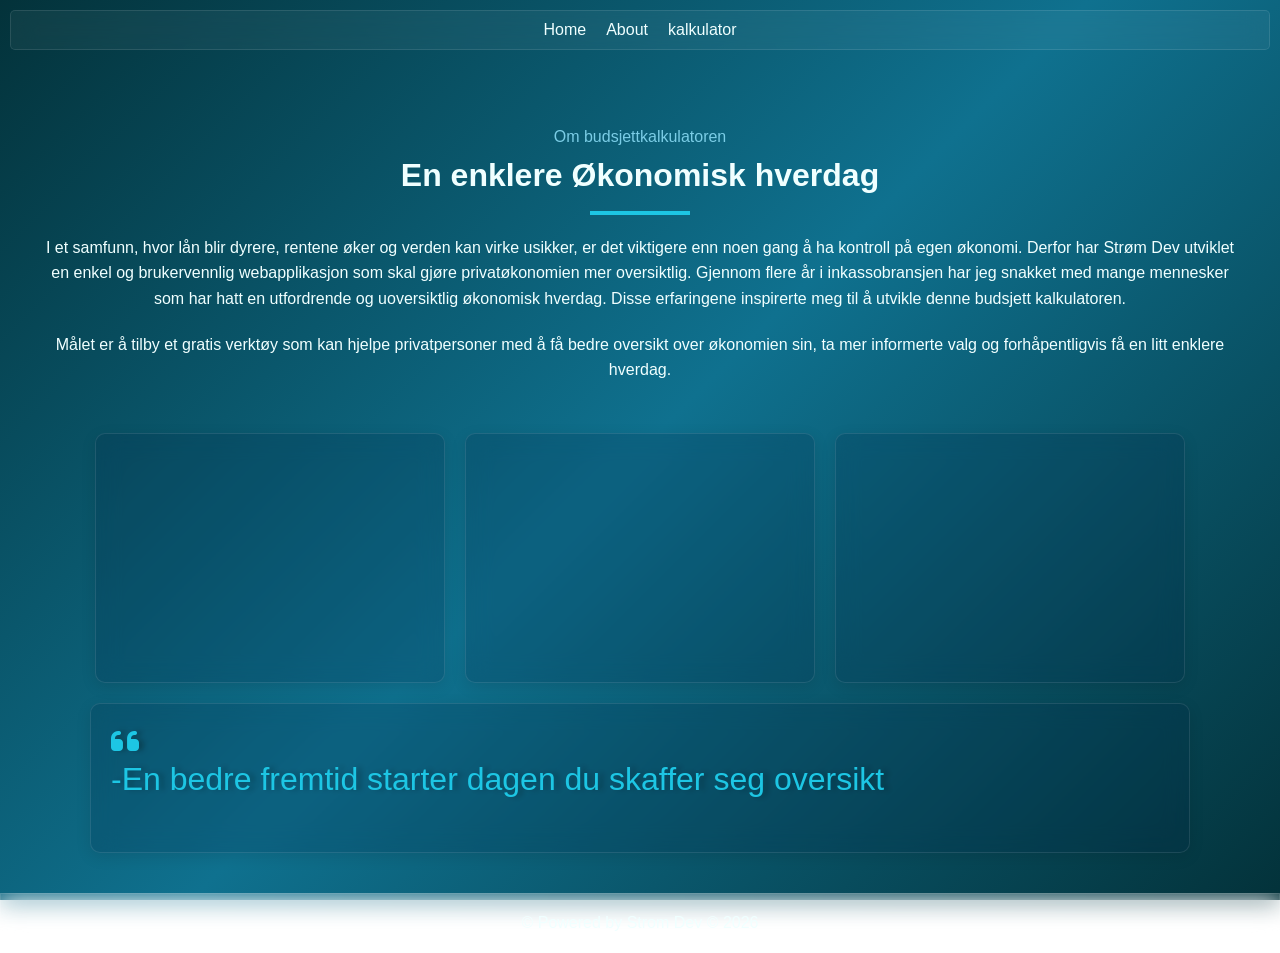
==== html/about.html @ ce90077e "Add files via upload" ====
<!DOCTYPE html>
<html lang="en">

<head>
    <meta charset="UTF-8">
    <meta name="viewport" content="width=device-width, initial-scale=1.0">
    <link rel="stylesheet" href="../css/style.css">
    <link rel="stylesheet" href="https://cdnjs.cloudflare.com/ajax/libs/font-awesome/6.7.2/css/all.min.css">
    <title>budsjettappen</title>
</head>

<body>
    <header class="headerbox">
        <nav class="footerlist">
            <li><a href="../index.html">Home</a></li>
            <li><a href="../html/about.html">About</a></li>
            <li><a href="../html/kalk.html">kalkulator</a></li>
        </nav>
        <main>
            <div class="aboutmain">
                <div>
                    <p class="overtextAbout"> Om budsjettkalkulatoren</p>
                    <H1>En enklere Økonomisk hverdag</H1>
                    <div class="underline">
                    </div>
                    <p class="oppTextAbout">
                        I et samfunn, hvor lån blir dyrere, rentene øker og verden kan virke usikker, er det viktigere
                        enn noen gang å ha kontroll på egen økonomi. Derfor har Strøm Dev utviklet en enkel og
                        brukervennlig webapplikasjon som skal gjøre privatøkonomien mer oversiktlig. Gjennom flere år i
                        inkassobransjen har jeg snakket med mange mennesker som har hatt en utfordrende og uoversiktlig
                        økonomisk hverdag. Disse erfaringene inspirerte meg til å utvikle denne budsjett kalkulatoren.
                    </p>

                    <p class="nedeTextAbout">
                        Målet er å tilby et gratis verktøy som kan hjelpe privatpersoner med å få bedre oversikt over
                        økonomien sin, ta mer informerte valg og forhåpentligvis få en litt enklere hverdag.
                    </p>
                </div>
            </div>
            <div class="aboutcard">
                <div class="aboutCard1"></div>
                <div class="aboutCard2"></div>
                <div class="aboutCard3"></div>
            </div>
        </div>
            <div class="aboutSitat"> 
                <div class="aboutSitatbox">
                    <i class="fa-solid fa-quote-left"></i>
                    <p> -En bedre fremtid starter dagen du skaffer seg oversikt</p>
                </div>
                <div>
                    
                </div>
        </main>
        <footer>
            <p>&copy; Powered by Strom Dev © 2026</p>
        </footer>
</body>
---- css/style.css ----
* {
    padding: 0;
    margin: 0;
    box-sizing: border-box;
}

body {
    font-family: "Galindo", sans-serif;
    cursor: default;
    color: azure;
    background: linear-gradient(135deg, #03323a, #0f718f, #03323a);
    background-attachment: fixed
}

a {
    text-decoration: none;
    color: inherit;
}

nav {
    display: flex;
    background: rgba(255, 255, 255, 0.05);
    backdrop-filter: blur(12px);
    -webkit-backdrop-filter: blur(12px);
    border: 1px solid rgba(255, 255, 255, 0.1);
    border-radius: 5px;
    padding: 10px;
    justify-content: center;
    align-items: end;
    gap: 20px;
    list-style-type: none;
    margin: 10px;
    cursor: pointer;
}

nav :hover {
    color: #b7dfdf;
    transition: 0.3s;
}

footer {
    display: flex;
    background: rgba(255, 255, 255, 0.05);
    backdrop-filter: blur(12px);
    -webkit-backdrop-filter: blur(12px);
    border: 1px solid rgba(255, 255, 255, 0.1);
    justify-content: center;
    padding: 20px;
    margin-top: 40px;
}

.heroSection {
    display: flex;
    justify-content: center;
    margin-top: 100px;
}

.herotext h1 {
    font-size: 5vw;
    font-weight: 900;
    word-spacing: -20px;
    line-height: 0.9;
    margin-top: 100px;
}

.herotext p {
    margin-top: 10px;
    font-size: 1vw;
    color: #8ab8c0;
}

.heroimgae img {
    width: 100%;
    max-width: 380px;
    transform: scaleX(-1) rotate(-20deg);
    height: auto;
}

.budsjettknapp {
    padding: 20px;
    background: rgba(3, 36, 68, 0.185);
    backdrop-filter: blur(12px);
    -webkit-backdrop-filter: blur(12px);
    border: 1px solid rgba(255, 255, 255, 0.1);
    color: #1dc6e4;
    display: inline-block;
    border-radius: 10px;
    margin-top: 10px;
    font-size: larger;
    font-weight: 600;
    cursor: pointer;
    box-shadow: 0px 4px 15px rgba(0, 0, 0, 0.171);
}

.budsjettknapp:hover {
    background: rgba(83, 162, 241, 0.185);
    backdrop-filter: blur(12px);
    -webkit-backdrop-filter: blur(12px);
    color: #a3d9e9;
    transition: 0.3s;
}

.cardsection {
    display: flex;
    gap: 100px;
    justify-content: center;
    margin-top: 80px;
}

.cardsection i {
    font-size: xx-large;
    margin-top: 30px;
    color: #1dc6e4;

}

.cardsection h2 {
    font-size: x-large;
    margin-top: 20px;
}

.cardsection p {
    font-size: medium;
    margin-top: 10px;
}


.card1 {
    background: rgba(3, 36, 68, 0.185);
    backdrop-filter: blur(12px);
    -webkit-backdrop-filter: blur(12px);
    border: 1px solid rgba(255, 255, 255, 0.1);
    color: #fff;
    padding: 2px 16px;
    width: 320px;
    height: 200px;
    border-radius: 10px;
    box-shadow: 0px 4px 15px rgba(0, 0, 0, 0.295);
}

.card2 {
    background: rgba(3, 36, 68, 0.185);
    backdrop-filter: blur(12px);
    -webkit-backdrop-filter: blur(12px);
    border: 1px solid rgba(255, 255, 255, 0.1);
    color: #fff;
    padding: 2px 16px;
    width: 320px;
    height: 200px;
    border-radius: 10px;
    box-shadow: 0px 4px 15px rgba(0, 0, 0, 0.1);
}

.card3 {
    background: rgba(3, 36, 68, 0.185);;
    backdrop-filter: blur(12px);
    -webkit-backdrop-filter: blur(12px);
    border: 1px solid rgba(255, 255, 255, 0.1);
    color: #fff;
    padding: 2px 16px;
    width: 320px;
    height: 200px;
    border-radius: 10px;
    box-shadow: 0px 4px 15px rgba(0, 0, 0, 0.1);
}

.aboutmain {
    display: flex;
    justify-content: center;
    text-align: center;
    padding-top: 5%;
    max-width: 1200px;
    margin: 0 auto;
    line-height: 1.6;

}

.aboutmain p {
    font-size: medium;
}

.aboutmain h1 {
    font-weight: bold;
    font-size: xx-large;

}

.nedeTextAbout {
    margin-top: 20px;
}

.overtextAbout {
    color: #7bcde6;
}

.underline {
    display: flex;
    justify-content: center;
    background-color: #1dc6e4;
    color: #fff;
    padding: 2px 16px;
    width: 100px;
    height: 2px;

    margin: 10px auto 20px auto;
}

.aboutcard {
    display: flex;
    justify-content: center;
    gap: 20px;
    margin-top: 50px;
}

.aboutCard1 {
    background: rgba(3, 36, 68, 0.185);
    backdrop-filter: blur(12px);
    -webkit-backdrop-filter: blur(12px);
    border: 1px solid rgba(255, 255, 255, 0.1);
    color: #fff;
    padding: 2px 16px;
    width: 350px;
    height: 250px;
    border-radius: 10px;
    box-shadow: 0px 4px 15px rgba(0, 0, 0, 0.1);
}

.aboutCard2 {
    background: rgba(3, 36, 68, 0.185);
    backdrop-filter: blur(12px);
    -webkit-backdrop-filter: blur(12px);
    border: 1px solid rgba(255, 255, 255, 0.1);
    color: #fff;
    padding: 2px 16px;
    width: 350px;
    height: 250px;
    border-radius: 10px;
    box-shadow: 0px 4px 15px rgba(0, 0, 0, 0.1);
}

.aboutCard3 {
    background: rgba(3, 36, 68, 0.185);
    backdrop-filter: blur(12px);
    -webkit-backdrop-filter: blur(12px);
    border: 1px solid rgba(255, 255, 255, 0.1);
    color: #fff;
    padding: 2px 16px;
    width: 350px;
    height: 250px;
    border-radius: 10px;
    box-shadow: 0px 4px 15px rgba(0, 0, 0, 0.1);
}
.aboutSitat {
    margin-top: 20px;
    background: rgba(3, 36, 68, 0.185);
    backdrop-filter: blur(12px);
    -webkit-backdrop-filter: blur(12px);
    border: 1px solid rgba(255, 255, 255, 0.1);
    color: #fff;
    padding: 2px 16px;
    height: 150px;
    border-radius: 10px;
    box-shadow: 0px 4px 15px rgba(0, 0, 0, 0.1);
    width: 100vw; 
 width: 100%;       
    max-width: 1100px;  
    margin: 20px auto; 
    height: 150px;     
    padding: 20px;     
}
.aboutSitat{
    font-size: xx-large;
    color: #1dc6e4;
    text-shadow: #0a08023b 5px 0 5px;
}
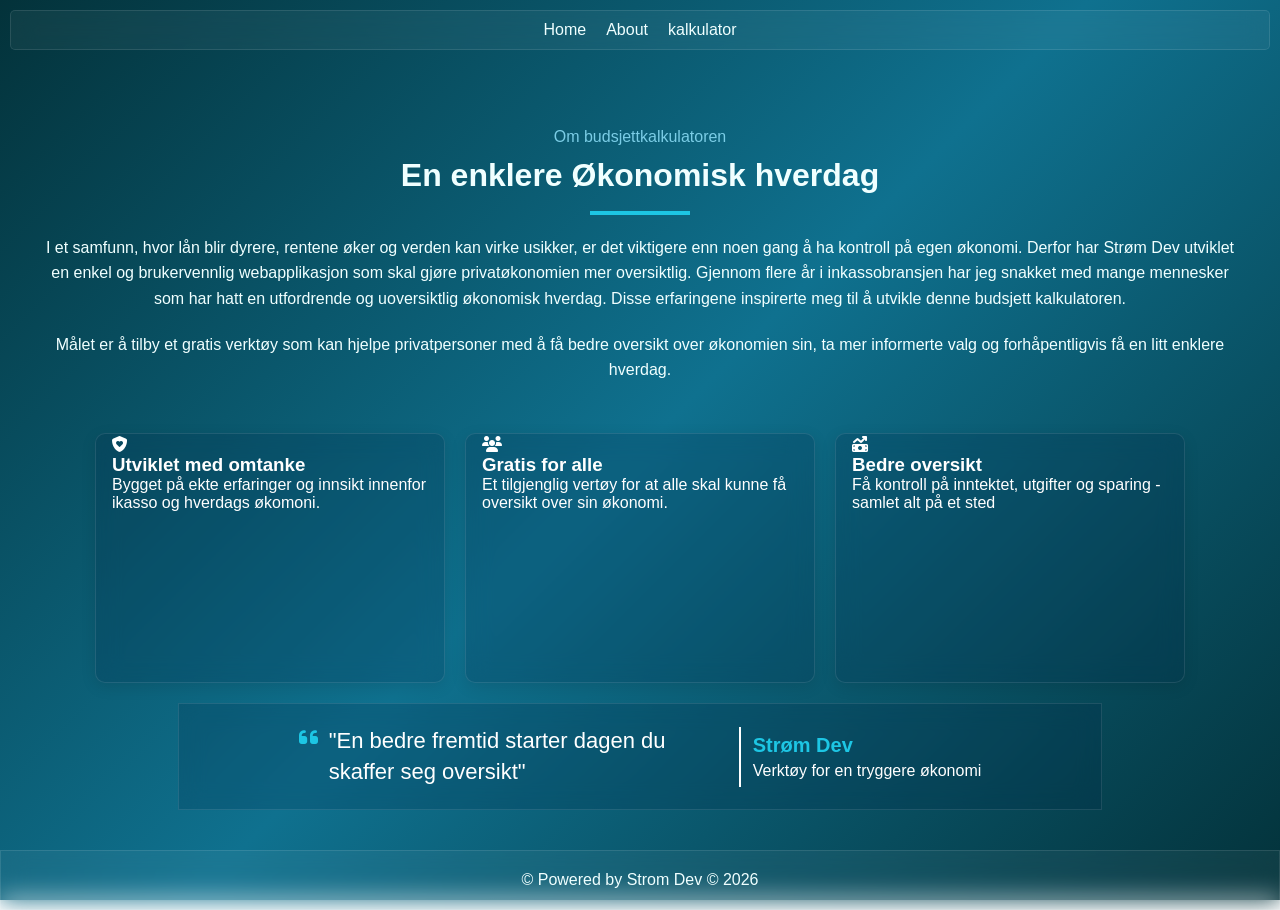
==== commit a21d9550: "Add files via upload" ====
--- a/html/about.html
+++ b/html/about.html
@@ -38,19 +38,37 @@
                 </div>
             </div>
             <div class="aboutcard">
-                <div class="aboutCard1"></div>
-                <div class="aboutCard2"></div>
-                <div class="aboutCard3"></div>
+                <div class="aboutCard1">
+                    <i class="fa-solid fa-shield-heart"></i>
+                    <h3>Utviklet med omtanke</h3>
+                    <p>Bygget på ekte erfaringer og innsikt innenfor ikasso og hverdags økomoni.</p>
+                </div>
+                <div class="aboutCard2">
+                    <i class="fa-solid fa-users"></i>
+                    <h3>Gratis for alle</h3>
+                    <p>Et tilgjenglig vertøy for at alle skal kunne få oversikt over sin økonomi.</p>
+                </div>
+                <div class="aboutCard3">
+                    <i class="fa-solid fa-money-bill-trend-up"></i>
+                    <h3>Bedre oversikt</h3>
+                    <p>Få kontroll på inntektet, utgifter og sparing - samlet alt på et sted</p>
+                </div>
             </div>
         </div>
-            <div class="aboutSitat"> 
-                <div class="aboutSitatbox">
-                    <i class="fa-solid fa-quote-left"></i>
-                    <p> -En bedre fremtid starter dagen du skaffer seg oversikt</p>
-                </div>
-                <div>
-                    
-                </div>
+<div class="aboutSitat">
+    <div class="aboutSitatbox">
+        <i class="fa-solid fa-quote-left"></i>
+        <p>"En bedre fremtid starter dagen du skaffer seg oversikt"</p>
+    </div>
+
+    <div class="aboutSitatinfo">
+        <div class="vertikalstrek"></div>
+        <div>
+            <h2>Strøm Dev</h2>
+            <p>Verktøy for en tryggere økonomi</p>
+        </div>
+    </div>
+</div>
         </main>
         <footer>
             <p>&copy; Powered by Strom Dev © 2026</p>
--- a/css/style.css
+++ b/css/style.css
@@ -251,25 +251,62 @@
     box-shadow: 0px 4px 15px rgba(0, 0, 0, 0.1);
 }
 .aboutSitat {
+     background: rgba(3, 36, 68, 0.185);
+    backdrop-filter: blur(12px);
+    -webkit-backdrop-filter: blur(12px);
+    border: 1px solid rgba(255, 255, 255, 0.1);
+    color: #fff;
+    padding: 2px 16px;
+    display: flex;
+    align-items: center;
+    justify-content: center;
+    gap: 20px;
+    width: fit-content;
+    max-width: 90%;
+    margin: 0 auto;
     margin-top: 20px;
-    background: rgba(3, 36, 68, 0.185);
-    backdrop-filter: blur(12px);
-    -webkit-backdrop-filter: blur(12px);
-    border: 1px solid rgba(255, 255, 255, 0.1);
-    color: #fff;
-    padding: 2px 16px;
-    height: 150px;
-    border-radius: 10px;
-    box-shadow: 0px 4px 15px rgba(0, 0, 0, 0.1);
-    width: 100vw; 
- width: 100%;       
-    max-width: 1100px;  
-    margin: 20px auto; 
-    height: 150px;     
-    padding: 20px;     
-}
-.aboutSitat{
-    font-size: xx-large;
+    padding-left: 100px;
+    padding-right: 100px;
+}
+
+.aboutSitatbox {
+    display: flex;
+    align-items: flex-start;
+    gap: 10px;
+    flex: 0 1 auto;
+    padding: 20px;
+}
+
+.aboutSitatbox p {
+    font-size: 22px;
+    line-height: 1.4;
+    margin: 0;
+    max-width: 350px;
+}
+
+.aboutSitatbox i {
+    font-size: 22px;
     color: #1dc6e4;
-    text-shadow: #0a08023b 5px 0 5px;
-}+}
+
+.aboutSitatinfo {
+    display: flex;
+    align-items: center;
+    gap: 12px;
+    flex-shrink: 0;
+    padding: 20px;
+    padding-right: 20px;
+}
+
+.vertikalstrek {
+    width: 2px;
+    height: 60px;
+    background-color: rgb(255, 255, 255);
+    flex-shrink: 0;
+}
+
+.aboutSitatinfo h2 {
+    font-size: 20px;
+    margin: 0 0 5px;
+    color: #1dc6e4;
+}
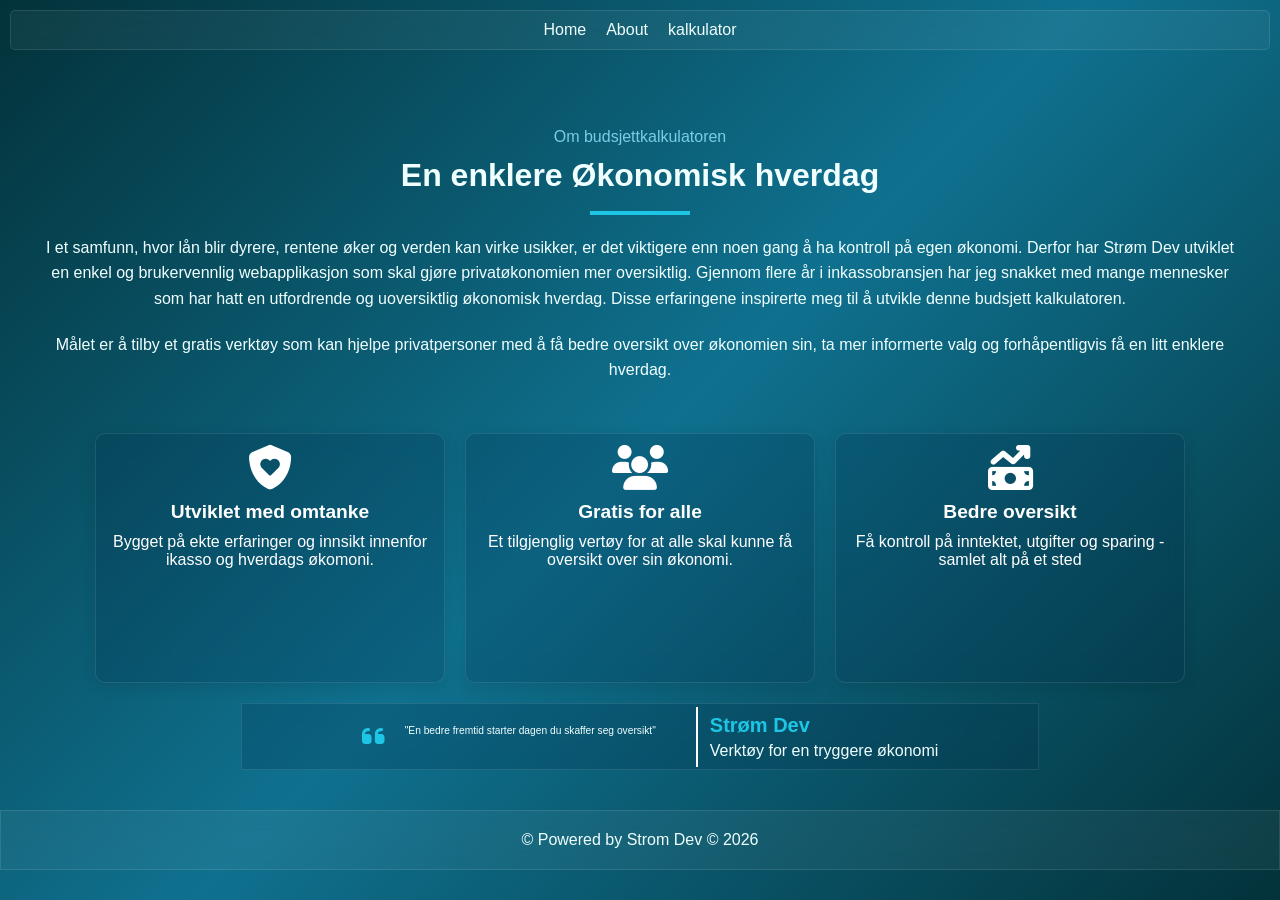
==== commit 13016049: "Fikset  strukturen på kalkulator html sånn at det er klart til styling" ====
--- a/html/about.html
+++ b/html/about.html
@@ -5,6 +5,7 @@
     <meta charset="UTF-8">
     <meta name="viewport" content="width=device-width, initial-scale=1.0">
     <link rel="stylesheet" href="../css/style.css">
+    <link rel="stylesheet" href="../css/headerFooter.css">
     <link rel="stylesheet" href="https://cdnjs.cloudflare.com/ajax/libs/font-awesome/6.7.2/css/all.min.css">
     <title>budsjettappen</title>
 </head>
--- a/css/style.css
+++ b/css/style.css
@@ -1,54 +1,3 @@
-* {
-    padding: 0;
-    margin: 0;
-    box-sizing: border-box;
-}
-
-body {
-    font-family: "Galindo", sans-serif;
-    cursor: default;
-    color: azure;
-    background: linear-gradient(135deg, #03323a, #0f718f, #03323a);
-    background-attachment: fixed
-}
-
-a {
-    text-decoration: none;
-    color: inherit;
-}
-
-nav {
-    display: flex;
-    background: rgba(255, 255, 255, 0.05);
-    backdrop-filter: blur(12px);
-    -webkit-backdrop-filter: blur(12px);
-    border: 1px solid rgba(255, 255, 255, 0.1);
-    border-radius: 5px;
-    padding: 10px;
-    justify-content: center;
-    align-items: end;
-    gap: 20px;
-    list-style-type: none;
-    margin: 10px;
-    cursor: pointer;
-}
-
-nav :hover {
-    color: #b7dfdf;
-    transition: 0.3s;
-}
-
-footer {
-    display: flex;
-    background: rgba(255, 255, 255, 0.05);
-    backdrop-filter: blur(12px);
-    -webkit-backdrop-filter: blur(12px);
-    border: 1px solid rgba(255, 255, 255, 0.1);
-    justify-content: center;
-    padding: 20px;
-    margin-top: 40px;
-}
-
 .heroSection {
     display: flex;
     justify-content: center;
@@ -58,7 +7,6 @@
 .herotext h1 {
     font-size: 5vw;
     font-weight: 900;
-    word-spacing: -20px;
     line-height: 0.9;
     margin-top: 100px;
 }
@@ -223,6 +171,7 @@
     height: 250px;
     border-radius: 10px;
     box-shadow: 0px 4px 15px rgba(0, 0, 0, 0.1);
+    text-align: center;
 }
 
 .aboutCard2 {
@@ -236,6 +185,7 @@
     height: 250px;
     border-radius: 10px;
     box-shadow: 0px 4px 15px rgba(0, 0, 0, 0.1);
+    text-align: center;
 }
 
 .aboutCard3 {
@@ -249,14 +199,44 @@
     height: 250px;
     border-radius: 10px;
     box-shadow: 0px 4px 15px rgba(0, 0, 0, 0.1);
-}
+    text-align: center;
+}
+
+.aboutCard1 i{
+    font-size: 3.5vw;
+    margin-top: 10px;
+}
+.aboutCard1 h3{
+    font-size: 1.5vw;
+    margin-bottom: 10px;
+    margin-top: 10px;
+}
+
+.aboutCard2 i{
+    font-size: 3.5vw;
+    margin-top: 10px;
+}
+.aboutCard2 h3{
+    font-size: 1.5vw;
+    margin-bottom: 10px;
+    margin-top: 10px;
+}
+
+.aboutCard3 i{
+    font-size: 3.5vw;
+    margin-top: 10px;
+}
+.aboutCard3 h3{
+    font-size: 1.5vw;
+    margin-bottom: 10px;
+    margin-top: 10px;
+}
+
 .aboutSitat {
      background: rgba(3, 36, 68, 0.185);
     backdrop-filter: blur(12px);
     -webkit-backdrop-filter: blur(12px);
     border: 1px solid rgba(255, 255, 255, 0.1);
-    color: #fff;
-    padding: 2px 16px;
     display: flex;
     align-items: center;
     justify-content: center;
@@ -275,18 +255,20 @@
     gap: 10px;
     flex: 0 1 auto;
     padding: 20px;
+    margin-bottom: 10;
 }
 
 .aboutSitatbox p {
-    font-size: 22px;
+    font-size: 0.8vw;
     line-height: 1.4;
     margin: 0;
     max-width: 350px;
 }
 
 .aboutSitatbox i {
-    font-size: 22px;
-    color: #1dc6e4;
+    font-size: 2vw;
+    color: #1dc6e4;
+    margin-right: 10px;
 }
 
 .aboutSitatinfo {
@@ -294,8 +276,6 @@
     align-items: center;
     gap: 12px;
     flex-shrink: 0;
-    padding: 20px;
-    padding-right: 20px;
 }
 
 .vertikalstrek {
--- a/css/headerFooter.css
+++ b/css/headerFooter.css
@@ -0,0 +1,50 @@
+* {
+    padding: 0;
+    margin: 0;
+    box-sizing: border-box;
+}
+
+body {
+    font-family: "Galindo", sans-serif;
+    cursor: default;
+    color: azure;
+    background: linear-gradient(135deg, #03323a, #0f718f, #03323a);
+    background-attachment: fixed
+}
+
+a {
+    text-decoration: none;
+    color: inherit;
+}
+
+nav {
+    display: flex;
+    background: rgba(255, 255, 255, 0.05);
+    backdrop-filter: blur(12px);
+    -webkit-backdrop-filter: blur(12px);
+    border: 1px solid rgba(255, 255, 255, 0.1);
+    border-radius: 5px;
+    padding: 10px;
+    justify-content: center;
+    align-items: end;
+    gap: 20px;
+    list-style-type: none;
+    margin: 10px;
+    cursor: pointer;
+}
+
+nav :hover {
+    color: #b7dfdf;
+    transition: 0.3s;
+}
+
+footer {
+    display: flex;
+    background: rgba(255, 255, 255, 0.05);
+    backdrop-filter: blur(12px);
+    -webkit-backdrop-filter: blur(12px);
+    border: 1px solid rgba(255, 255, 255, 0.1);
+    justify-content: center;
+    padding: 20px;
+    margin-top: 40px;
+}
